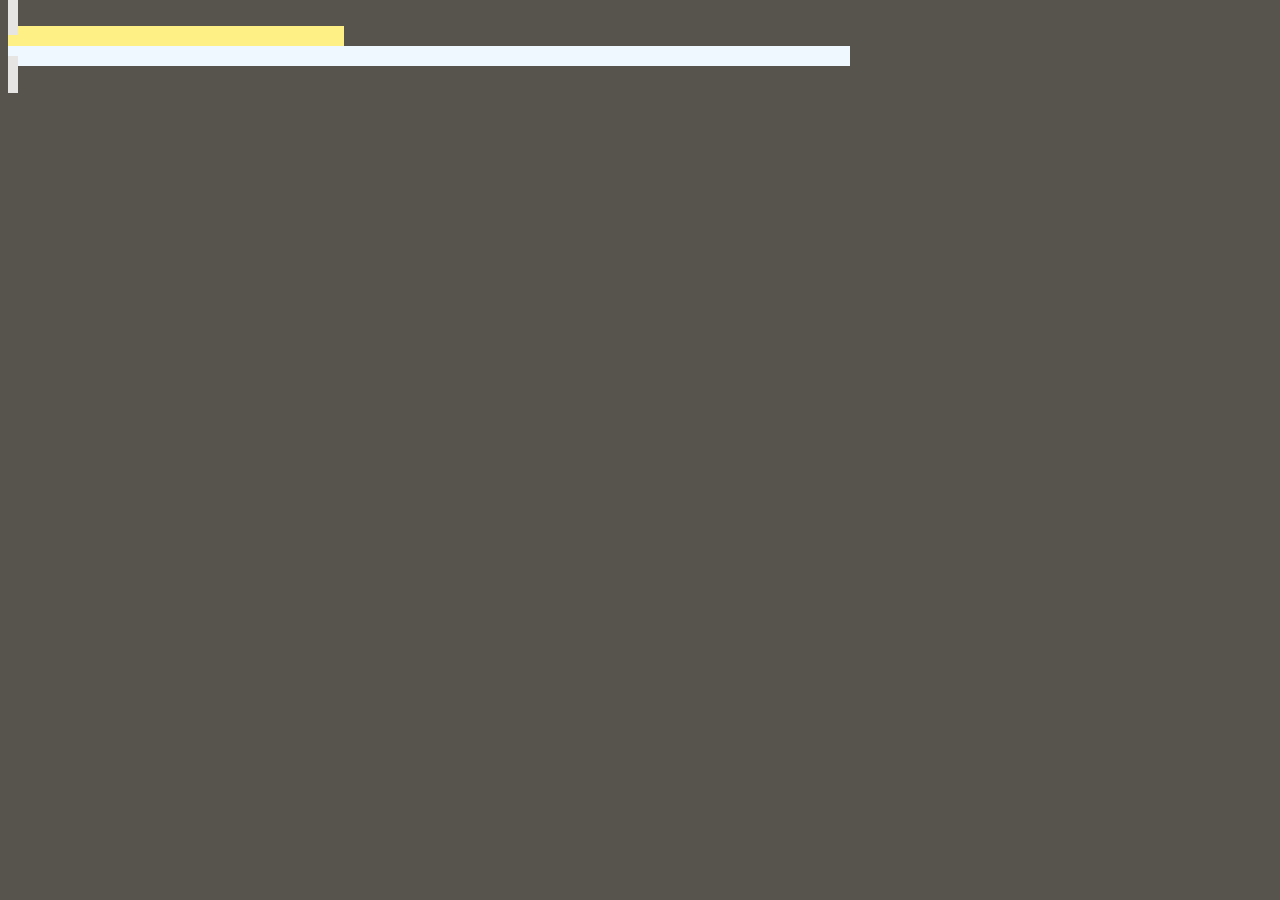
==== curriculum_vitae.html @ 98d1a959 "primeros pasos" ====
<!DOCTYPE html>
<html lang="en">
<head>
    <meta charset="UTF-8">
    <meta name="viewport" content="width=device-width, initial-scale=1.0">
    <title>Curriculum Vitae Erick Bailey</title>
</head>
<body style="background-color: #57534D;">
    <div style="background-color: #E7E5E4;padding: 10px;display: inline;">
        <div style="background-color: #FFF085;padding: 10px;width:25%;"></div>
        <div style="background-color: aliceblue;padding: 10px;width: 65%;"></div>
    </div>
    
</body>
</html>
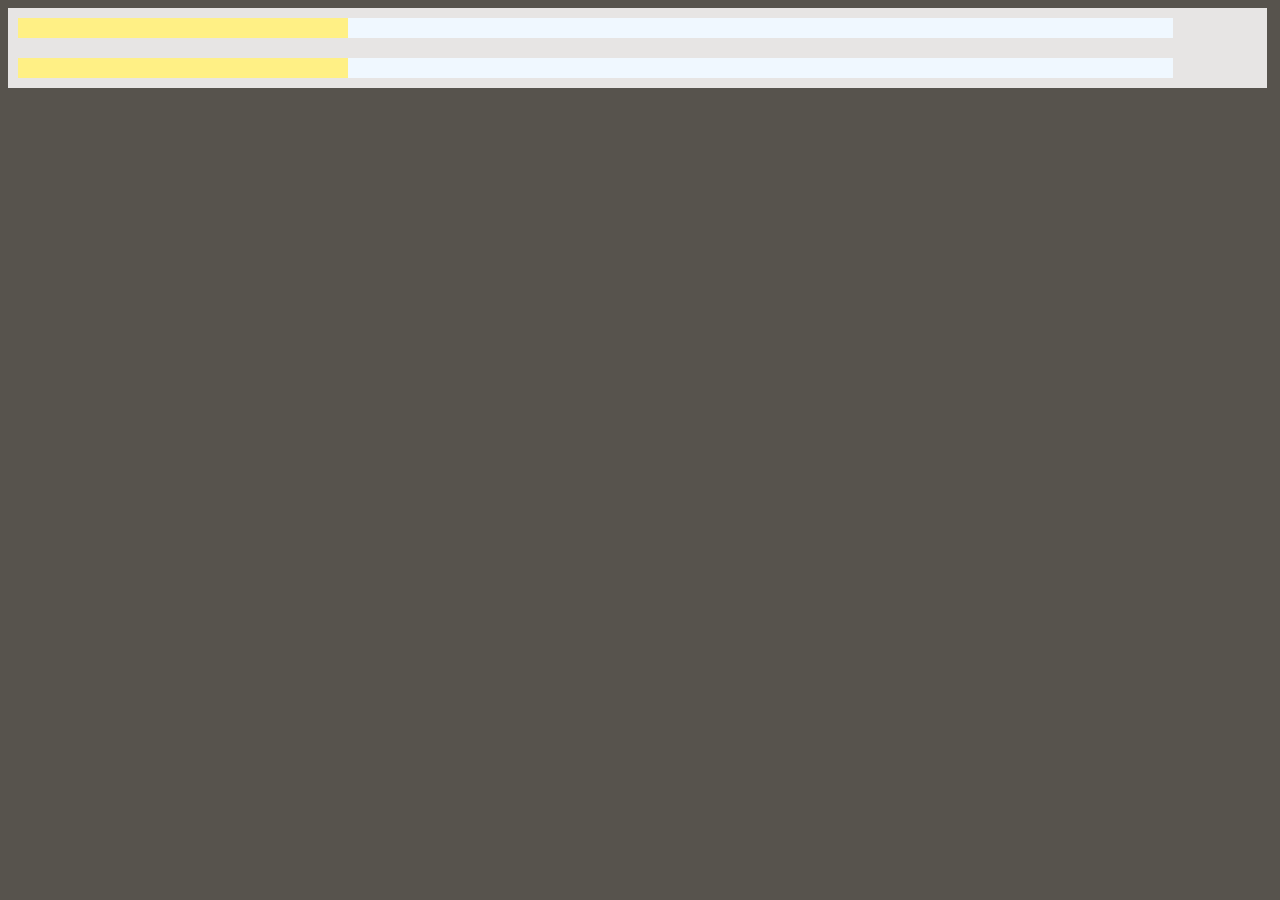
==== commit 2235f3cb: "Actualizando estructura CV" ====
--- a/curriculum_vitae.html
+++ b/curriculum_vitae.html
@@ -5,11 +5,18 @@
     <meta name="viewport" content="width=device-width, initial-scale=1.0">
     <title>Curriculum Vitae Erick Bailey</title>
 </head>
+
 <body style="background-color: #57534D;">
-    <div style="background-color: #E7E5E4;padding: 10px;display: inline;">
+    <div style="background-color: #E7E5E4;padding: 10px;display: inline-flex;width: 98%;">
         <div style="background-color: #FFF085;padding: 10px;width:25%;"></div>
         <div style="background-color: aliceblue;padding: 10px;width: 65%;"></div>
     </div>
+    <br>
+    <div style="background-color: #E7E5E4;padding: 10px;display: inline-flex;width: 98%;">
+        <div style="background-color: #FFF085;padding: 10px;width:25%;"></div>
+        <div style="background-color: aliceblue;padding: 10px;width: 65%;"></div>
+    </div>
+    <br>
     
 </body>
 </html>
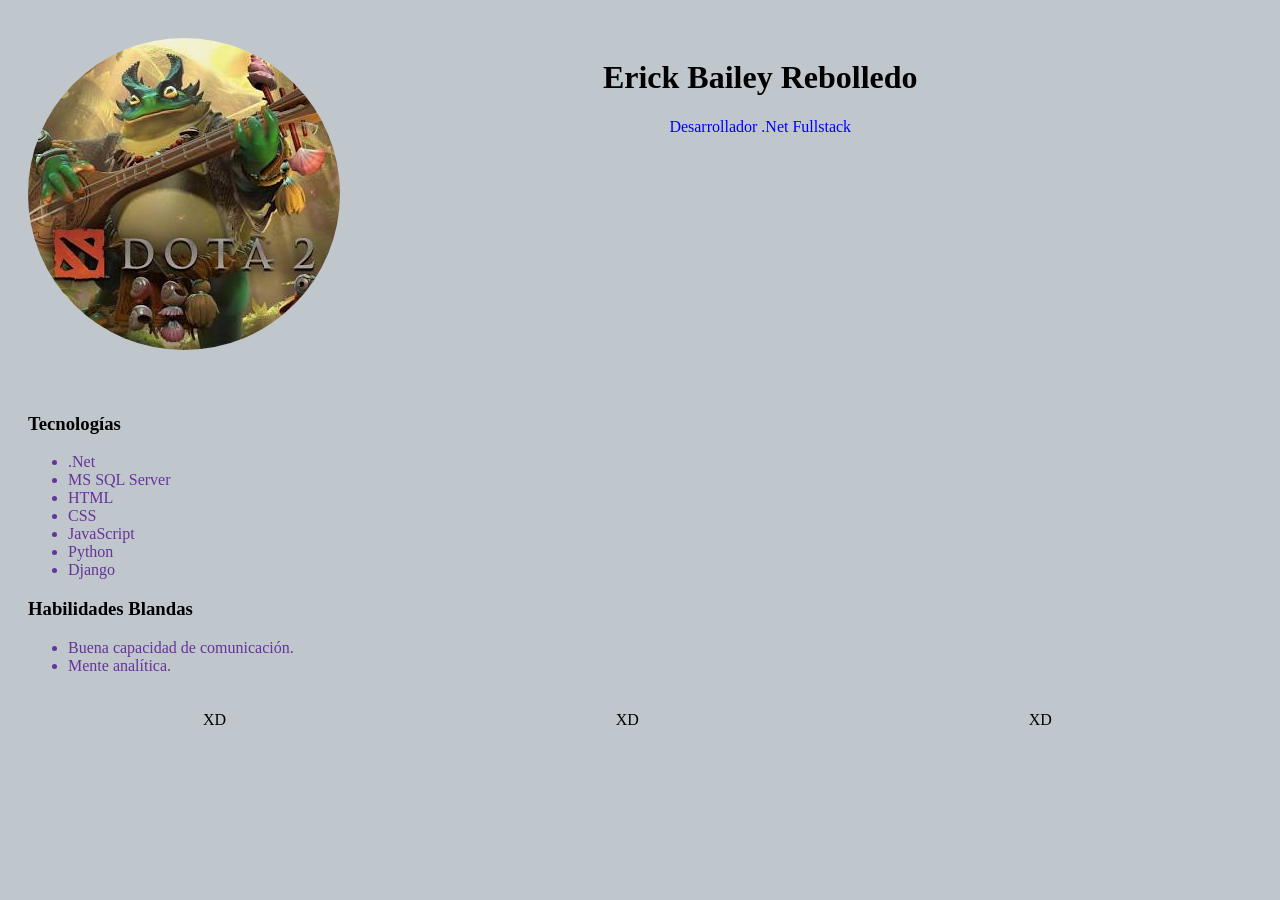
==== commit bed704b8: "CSS" ====
--- a/curriculum_vitae.html
+++ b/curriculum_vitae.html
@@ -4,19 +4,54 @@
     <meta charset="UTF-8">
     <meta name="viewport" content="width=device-width, initial-scale=1.0">
     <title>Curriculum Vitae Erick Bailey</title>
+
+    <link rel="stylesheet" href="/css/estilos_cv.css">
 </head>
 
-<body style="background-color: #57534D;">
-    <div style="background-color: #E7E5E4;padding: 10px;display: inline-flex;width: 98%;">
-        <div style="background-color: #FFF085;padding: 10px;width:25%;"></div>
-        <div style="background-color: aliceblue;padding: 10px;width: 65%;"></div>
+<body>
+    <div style="padding: 10px;display: inline-flex;width: 98%;">
+        <div style="padding: 10px;width:25%;">
+            <img src="/assets/images/dota2.jpg" alt="dota2" style="border-radius: 50%;">
+        </div>
+        <div style="padding: 10px;width: 65%;text-align: center;">
+            <p>
+                <h1>Erick Bailey Rebolledo</h1>
+            </p>
+            <p>
+                Desarrollador .Net Fullstack
+            </p>
+        </div>
     </div>
     <br>
-    <div style="background-color: #E7E5E4;padding: 10px;display: inline-flex;width: 98%;">
-        <div style="background-color: #FFF085;padding: 10px;width:25%;"></div>
-        <div style="background-color: aliceblue;padding: 10px;width: 65%;"></div>
+
+    <div style="padding: 10px;display: inline-flex;width: 98%;">
+        <div style="padding: 10px;width:25%;">
+            <p><h3>Tecnologías</h3></p>
+            <ul class="lista">
+                <li>.Net</li>
+                <li>MS SQL Server</li>
+                <li>HTML</li>
+                <li>CSS</li>
+                <li>JavaScript</li>
+                <li>Python</li>
+                <li>Django</li>
+            </ul>
+
+            <p><h3>Habilidades Blandas</h3></p>
+            <ul id="hab_blandas" class="lista">
+                <li>Buena capacidad de comunicación.</li>
+                <li>Mente analítica.</li>
+            </ul>
+        </div>
+        <div style="padding: 10px;width: 65%;"></div>
     </div>
     <br>
+
+    <div style="display: inline-flex; width: 98%;">
+        <div style="margin: auto;">XD</div>
+        <div style="margin: auto;">XD</div>
+        <div style="margin: auto;">XD</div>
+    </div>
     
 </body>
 </html>
--- a/css/estilos_cv.css
+++ b/css/estilos_cv.css
@@ -0,0 +1,16 @@
+body{
+    background-color: rgb(192, 199, 204);
+    padding-top: 10px;
+}
+
+p{
+    color: blue;
+}
+
+#hab_blandas{
+    list-style:disc;
+}
+
+.lista{    
+    color: rebeccapurple    ;
+}
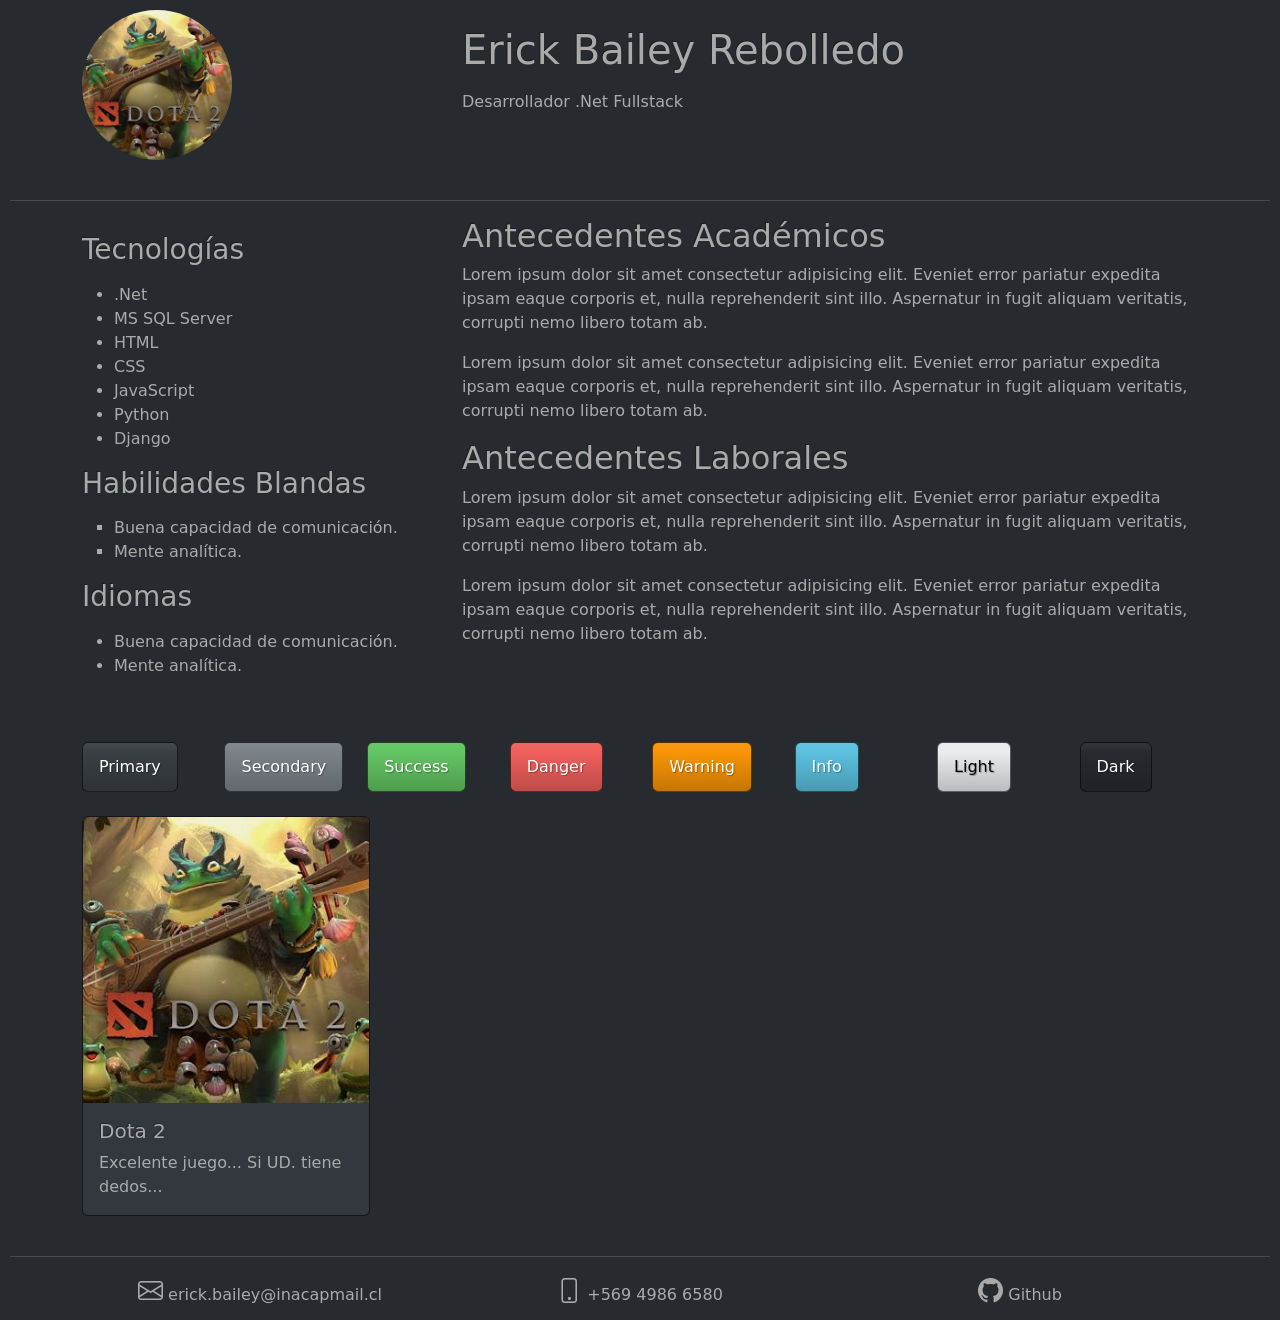
==== commit b94b8196: "Bootstrap" ====
--- a/curriculum_vitae.html
+++ b/curriculum_vitae.html
@@ -1,57 +1,297 @@
 <!DOCTYPE html>
 <html lang="en">
+
 <head>
     <meta charset="UTF-8">
     <meta name="viewport" content="width=device-width, initial-scale=1.0">
     <title>Curriculum Vitae Erick Bailey</title>
 
     <link rel="stylesheet" href="/css/estilos_cv.css">
+    <!-- <link rel="stylesheet" href="/css/bootstrap.min.css"> -->
+    <!-- <link rel="stylesheet" href="/css/bootstrap-quartz.css"> -->
+     <link rel="stylesheet" href="/css/bootstrap-slate.css">
+    <script src="/js/bootstrap.min.js"></script>
+    <link rel="stylesheet" href="https://cdn.jsdelivr.net/npm/bootstrap-icons@1.13.1/font/bootstrap-icons.min.css">
 </head>
 
 <body>
-    <div style="padding: 10px;display: inline-flex;width: 98%;">
-        <div style="padding: 10px;width:25%;">
-            <img src="/assets/images/dota2.jpg" alt="dota2" style="border-radius: 50%;">
+    <!-- <div style="padding: 10px;display: inline-flex;width: 98%;">
+        <div style="width:25%;">
+            <img src="/assets/images/dota2.jpg" alt="dota2" class="imagen_superior">
         </div>
         <div style="padding: 10px;width: 65%;text-align: center;">
             <p>
-                <h1>Erick Bailey Rebolledo</h1>
+            <h1 class="lista nombre_personal">Erick Bailey Rebolledo</h1>
             </p>
             <p>
                 Desarrollador .Net Fullstack
             </p>
         </div>
+    </div> -->
+
+    <!-- <div class="container">
+        <div class="row">
+            <div class="col">
+                <nav class="navbar navbar-expand-lg bg-body-tertiary">
+                    <div class="container-fluid">
+                        <a class="navbar-brand" href="#">Navbar</a>
+                        <button class="navbar-toggler" type="button" data-bs-toggle="collapse"
+                            data-bs-target="#navbarSupportedContent" aria-controls="navbarSupportedContent"
+                            aria-expanded="false" aria-label="Toggle navigation">
+                            <span class="navbar-toggler-icon"></span>
+                        </button>
+                        <div class="collapse navbar-collapse" id="navbarSupportedContent">
+                            <ul class="navbar-nav me-auto mb-2 mb-lg-0">
+                                <li class="nav-item">
+                                    <a class="nav-link active" aria-current="page" href="#">Home</a>
+                                </li>
+                                <li class="nav-item">
+                                    <a class="nav-link" href="https://www.google.com">Link</a>
+                                </li>
+                                <li class="nav-item dropdown">
+                                    <a class="nav-link dropdown-toggle" href="#" role="button" data-bs-toggle="dropdown" aria-expanded="true">
+                                        Dropdown
+                                    </a>
+                                    <ul class="dropdown-menu">
+                                        <li><a class="dropdown-item" href="#">Action</a></li>
+                                        <li><a class="dropdown-item" href="#">Another action</a></li>
+                                        <li>
+                                            <hr class="dropdown-divider">
+                                        </li>
+                                        <li><a class="dropdown-item" href="#">Something else here</a></li>
+                                    </ul>
+                                </li>
+                                <li class="nav-item">
+                                    <a class="nav-link disabled" aria-disabled="true">Disabled</a>
+                                </li>
+                                <li class="nav-item">
+                                    <a class="nav-link" aria-disabled="true" href="https://portal.inacap.cl">INACAP</a>
+                                </li>
+                            </ul>
+                            <form class="d-flex" role="search">
+                                <input class="form-control me-2" type="search" placeholder="Search"
+                                    aria-label="Search" />
+                                <button class="btn btn-outline-success" type="submit">Search</button>
+                            </form>
+                        </div>
+                    </div>
+                </nav>
+            </div>
+        </div>
+    </div> -->
+    <div class="container">
+        <div class="row">
+            <div class="col-4">
+                <img src="/assets/images/dota2.jpg" alt="dota2" class="imagen_superior">
+            </div>
+            <div class="col-8">
+                <p>
+                <h1 class="lista nombre_personal">Erick Bailey Rebolledo</h1>
+                </p>
+                <p>
+                    Desarrollador .Net Fullstack
+                </p>
+            </div>
+        </div>
+    </div>
+
+    <br>
+    <hr>
+    <div class="container">
+        <div class="row">
+            <div class="col-4">
+                <p>
+                <h3>Tecnologías</h3>
+                </p>
+                <ul class="lista">
+                    <li>.Net</li>
+                    <li>MS SQL Server</li>
+                    <li>HTML</li>
+                    <li>CSS</li>
+                    <li>JavaScript</li>
+                    <li>Python</li>
+                    <li>Django</li>
+                </ul>
+
+                <p>
+                <h3>Habilidades Blandas</h3>
+                </p>
+                <ul id="hab_blandas" class="lista">
+                    <li>Buena capacidad de comunicación.</li>
+                    <li>Mente analítica.</li>
+                </ul>
+
+                <p>
+                <h3>Idiomas</h3>
+                </p>
+                <ul id="idiomas">
+                    <li>Buena capacidad de comunicación.</li>
+                    <li>Mente analítica.</li>
+                </ul>
+            </div>
+
+            <div class="col-8">
+                <div>
+                    <h2>Antecedentes Académicos</h2>
+
+                    <p>Lorem ipsum dolor sit amet consectetur adipisicing elit. Eveniet error pariatur expedita ipsam
+                        eaque
+                        corporis et, nulla reprehenderit sint illo. Aspernatur in fugit aliquam veritatis, corrupti nemo
+                        libero
+                        totam ab.</p>
+                    <p>Lorem ipsum dolor sit amet consectetur adipisicing elit. Eveniet error pariatur expedita ipsam
+                        eaque
+                        corporis et, nulla reprehenderit sint illo. Aspernatur in fugit aliquam veritatis, corrupti nemo
+                        libero
+                        totam ab.</p>
+                </div>
+
+                <div>
+                    <h2>Antecedentes Laborales</h2>
+
+                    <p>Lorem ipsum dolor sit amet consectetur adipisicing elit. Eveniet error pariatur expedita ipsam
+                        eaque
+                        corporis et, nulla reprehenderit sint illo. Aspernatur in fugit aliquam veritatis, corrupti nemo
+                        libero
+                        totam ab.</p>
+                    <p>Lorem ipsum dolor sit amet consectetur adipisicing elit. Eveniet error pariatur expedita ipsam
+                        eaque
+                        corporis et, nulla reprehenderit sint illo. Aspernatur in fugit aliquam veritatis, corrupti nemo
+                        libero
+                        totam ab.</p>
+                    <p class="parrafo_extra">Lorem ipsum dolor sit amet consectetur adipisicing elit. Eveniet error
+                        pariatur
+                        expedita ipsam eaque
+                        corporis et, nulla reprehenderit sint illo. Aspernatur in fugit aliquam veritatis, corrupti nemo
+                        libero
+                        totam ab.</p>
+                </div>
+                <!-- <div>
+                    <table class="table">
+                        <thead>
+                            <tr>
+                                <th scope="col">#</th>
+                                <th scope="col">First</th>
+                                <th scope="col">Last</th>
+                                <th scope="col">Handle</th>
+                            </tr>
+                        </thead>
+                        <tbody>
+                            <tr>
+                                <th scope="row">1</th>
+                                <td>Mark</td>
+                                <td>Otto</td>
+                                <td>@mdo</td>
+                            </tr>
+                            <tr>
+                                <th scope="row">2</th>
+                                <td>Jacob</td>
+                                <td>Thornton</td>
+                                <td>@fat</td>
+                            </tr>
+                            <tr>
+                                <th scope="row">3</th>
+                                <td>John</td>
+                                <td>Doe</td>
+                                <td>@social</td>
+                            </tr>
+                        </tbody>
+                    </table>
+
+                    <table>
+                        <thead>
+                            <tr>
+                                <th scope="col">#</th>
+                                <th scope="col">First</th>
+                                <th scope="col">Last</th>
+                                <th scope="col">Handle</th>
+                            </tr>
+                        </thead>
+                        <tbody>
+                            <tr>
+                                <th scope="row">1</th>
+                                <td>Mark</td>
+                                <td>Otto</td>
+                                <td>@mdo</td>
+                            </tr>
+                            <tr>
+                                <th scope="row">2</th>
+                                <td>Jacob</td>
+                                <td>Thornton</td>
+                                <td>@fat</td>
+                            </tr>
+                            <tr>
+                                <th scope="row">3</th>
+                                <td>John</td>
+                                <td>Doe</td>
+                                <td>@social</td>
+                            </tr>
+                        </tbody>
+                    </table>
+                </div> -->
+            </div>
+        </div>
+        <br>
+        <!-- <div class="row">
+            <div class="col"><button type="button" class="btn1">Botón HTML 1</button></div>
+            <div class="col"><button type="button" class="btn1 btn2">Botón HTML 2</button></div>
+            <div class="col"><button type="button" class="btn1 btn2 btn3">Botón HTML 3</button></div>
+            <div class="col"><button type="button" class="btn1 btn2 btn3 btn4">Botón HTML 4</button></div>
+            <div class="col"><button type="button" class="btn1 btn2 btn3 btn4 btn5">Botón HTML 5</button></div>
+            <div class="col"><button type="button" class="btn_generico">Botón HTML 6</button></div>
+        </div>-->
+
+        <br>
+        <div class="row">
+            <div class="col"><button type="button" class="btn btn-primary">Primary</button></div>
+            <div class="col"><button type="button" class="btn btn-secondary">Secondary</button></div>
+            <div class="col"><button type="button" class="btn btn-success">Success</button></div>
+            <div class="col"><button type="button" class="btn btn-danger">Danger</button></div>
+            <div class="col"><button type="button" class="btn btn-warning">Warning</button></div>
+            <div class="col"><button type="button" class="btn btn-info">Info</button></div>
+            <div class="col"><button type="button" class="btn btn-light">Light</button></div>
+            <div class="col"><button type="button" class="btn btn-dark">Dark</button></div>
+        </div>
+
+        <br>
+        <div class="row">
+            <div class="col">
+                <div class="card" style="width: 18rem;">
+                    <img src="/assets/images/dota2.jpg" class="card-img-top" alt="...">
+                    <div class="card-body">
+                        <h5 class="card-title">Dota 2</h5>
+                        <p class="card-text">Excelente juego... Si UD. tiene dedos...</p>
+                        <!-- <a href="#" class="btn btn-primary">Go somewhere</a> -->
+                    </div>
+                </div>
+            </div>
+        </div>
+
     </div>
     <br>
-
-    <div style="padding: 10px;display: inline-flex;width: 98%;">
-        <div style="padding: 10px;width:25%;">
-            <p><h3>Tecnologías</h3></p>
-            <ul class="lista">
-                <li>.Net</li>
-                <li>MS SQL Server</li>
-                <li>HTML</li>
-                <li>CSS</li>
-                <li>JavaScript</li>
-                <li>Python</li>
-                <li>Django</li>
-            </ul>
-
-            <p><h3>Habilidades Blandas</h3></p>
-            <ul id="hab_blandas" class="lista">
-                <li>Buena capacidad de comunicación.</li>
-                <li>Mente analítica.</li>
-            </ul>
-        </div>
-        <div style="padding: 10px;width: 65%;"></div>
+    <hr>
+    <!-- <div style="display: inline-flex; width: 98%;">
+        <div style="margin: auto;">erick.bailey@inacapmail.cl</div>
+        <div style="margin: auto;">+569 4986 6580</div>
+        <div style="margin: auto;">Github</div>
+    </div> -->
+
+    <div class="container text-center">
+        <div class="row">
+            <div class="col"><i class="bi bi-envelope icono"></i> erick.bailey@inacapmail.cl</div>
+            <div class="col"><i class="bi bi-phone icono"></i> +569 4986 6580</div>
+            <div class="col"><i class="bi bi-github icono"></i> Github</div>
+        </div>
     </div>
-    <br>
-
-    <div style="display: inline-flex; width: 98%;">
-        <div style="margin: auto;">XD</div>
-        <div style="margin: auto;">XD</div>
-        <div style="margin: auto;">XD</div>
-    </div>
-    
+
+    <!-- <div class="container text-center">
+        <div class="row">
+            <div class="col-3">erick.bailey@inacapmail.cl</div>
+            <div class="col-3">+569 4986 6580</div>
+            <div class="col-6">Github</div>
+        </div>
+    </div> -->
+
 </body>
+
 </html>
--- a/css/estilos_cv.css
+++ b/css/estilos_cv.css
@@ -1,16 +1,72 @@
 body{
     background-color: rgb(192, 199, 204);
-    padding-top: 10px;
+    padding: 10px;
 }
 
-p{
+/* p{
     color: blue;
+} */
+
+#hab_blandas{
+    list-style:square;
 }
 
-#hab_blandas{
-    list-style:disc;
+/* .lista{    
+    color: rebeccapurple    ;
+} */
+
+/* .nombre_personal{
+    border: solid black 1px;
+    margin: 25px;
+    padding: 25px;
+} */
+
+.imagen_superior{
+    border-radius: 50%;
+    width: 150px;
+    height: 150px;
 }
 
-.lista{    
-    color: rebeccapurple    ;
+.parrafo_extra{
+    display: none;
+}
+
+.boton1{
+    padding-left: 15px;
+    padding-right: 15px;
+    background-color: rgb(3, 63, 100);
+    border-radius: 5px;
+    color: white;
+}
+
+.icono{
+    font-size: 25px;
+}
+
+.btn1{
+    border-radius: 5px;
+}
+
+.btn2{
+    padding: 10px;
+}
+
+.btn3{
+    background-color: chartreuse;
+}
+
+.btn4{
+    color: rgb(92, 58, 214);
+}
+
+.btn5{
+    font-weight: bold;
+}
+
+.btn_generico{
+    border-radius: 5px;
+    padding: 10px;
+    background-color: chartreuse;
+    color: rgb(92, 58, 214);
+    font-weight: bold;
 }
